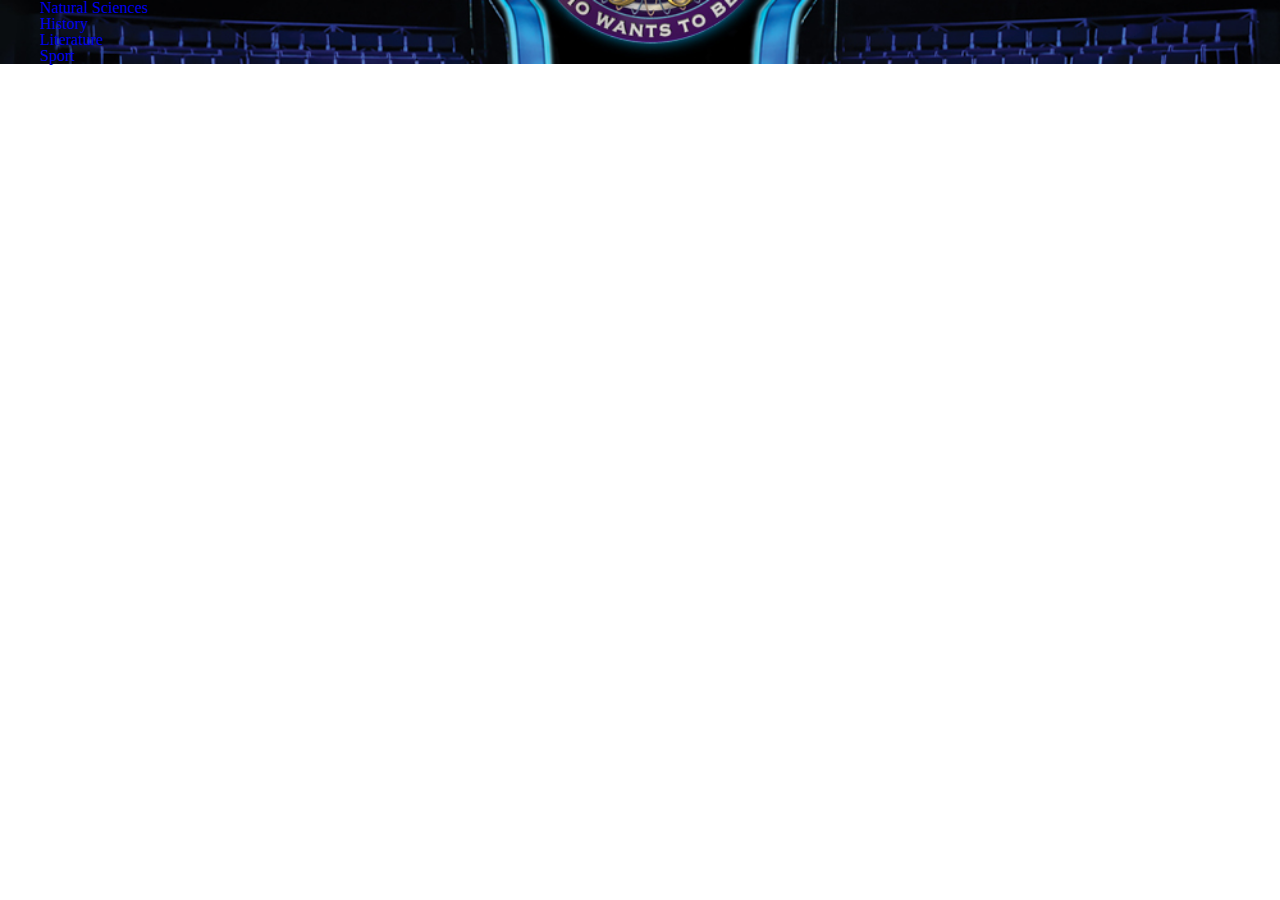
==== cathegory.html @ 408fe04a "RULES" ====
<!DOCTYPE html>
<html lang="en">

<head>
    <meta charset="UTF-8">
    <meta name="viewport" content="width=device-width, initial-scale=1.0">
    <title>Cathegory-Millionaire</title>
    <link rel="stylesheet" href="./style/reset.css">
    <link rel="stylesheet" href="./style/common.css">
    <link rel="stylesheet" href="./style/cathegory.css">
</head>

<body>
    <div class="wrapper wrapper--cathegory">
        <main>
            <div class="conteiner main-wrapper">
               <ul id="cathegory">

               </ul> 
            </div>
        </main>
    </div>
    <script src="./script/data.js"></script>
    <script src="./script/cathegory.js"></script>
</body>

</html>
---- style/common.css ----
body {
    box-sizing: border-box;

}

a {
    text-decoration: none;
    cursor: pointer;
}

button {
    border: none;
    cursor: pointer;

}

.conteiner {
    max-width: 1200px;
    margin: 0 auto;

}

.wrapper {
    min-height: 100%;
    width: 100%;
    background-position: center;
    background-repeat: no-repeat;
    background-size: cover;
}
---- style/cathegory.css ----
.wrapper--cathegory{
    background-image: url(../img/cathegory.jpg);
    
}
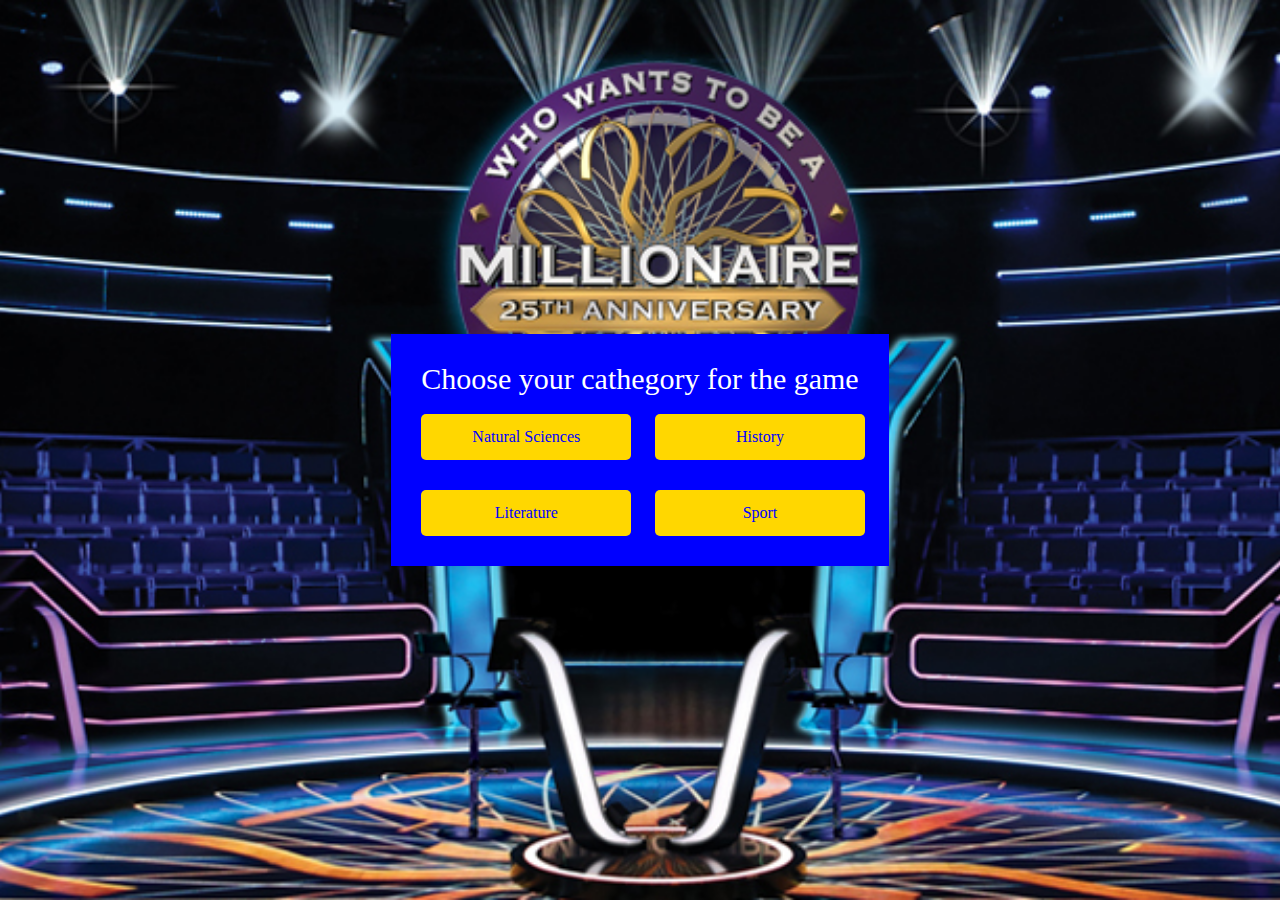
==== commit 59fc457b: "cathegory" ====
--- a/cathegory.html
+++ b/cathegory.html
@@ -13,10 +13,17 @@
 <body>
     <div class="wrapper wrapper--cathegory">
         <main>
-            <div class="conteiner main-wrapper">
+            <div class="conteiner cathegory-wrapper">
+                <div class="cathegory-conteiner">
+
+                
+                <h2 class="cathegory-title">
+                    Choose your cathegory for the game
+                </h2>
                <ul id="cathegory">
 
                </ul> 
+            </div>
             </div>
         </main>
     </div>
--- a/style/common.css
+++ b/style/common.css
@@ -21,7 +21,7 @@
 }
 
 .wrapper {
-    min-height: 100%;
+    min-height: 100vh;
     width: 100%;
     background-position: center;
     background-repeat: no-repeat;
--- a/style/cathegory.css
+++ b/style/cathegory.css
@@ -1,4 +1,47 @@
-.wrapper--cathegory{
+.wrapper--cathegory {
     background-image: url(../img/cathegory.jpg);
-    
+
 }
+
+#cathegory {
+    display: grid;
+    grid-template-columns: repeat(2, 1fr);
+    gap: 30px;
+    margin-top: 20px;
+
+
+}
+
+.cathegory-wrapper {
+    /* background: blue;
+    padding: 30px; */
+    margin: 0 auto;
+    max-width: 800px;
+    display: flex;
+    justify-content: center;
+    align-items: center;
+    height: 100vh;
+
+}
+
+.cathegory-wrapper h2 {
+    color: #fff;
+    font-size: 30px;
+
+}
+
+.cathegory-conteiner {
+    background: blue;
+    padding: 30px;
+}
+
+#cathegory a {
+    color: blue;
+    background-color: gold;
+    text-align: center;
+    display: inline-block;
+    padding: 15px 30px;
+    max-width: 150px;
+    width: 100%;
+    border-radius: 5px;
+}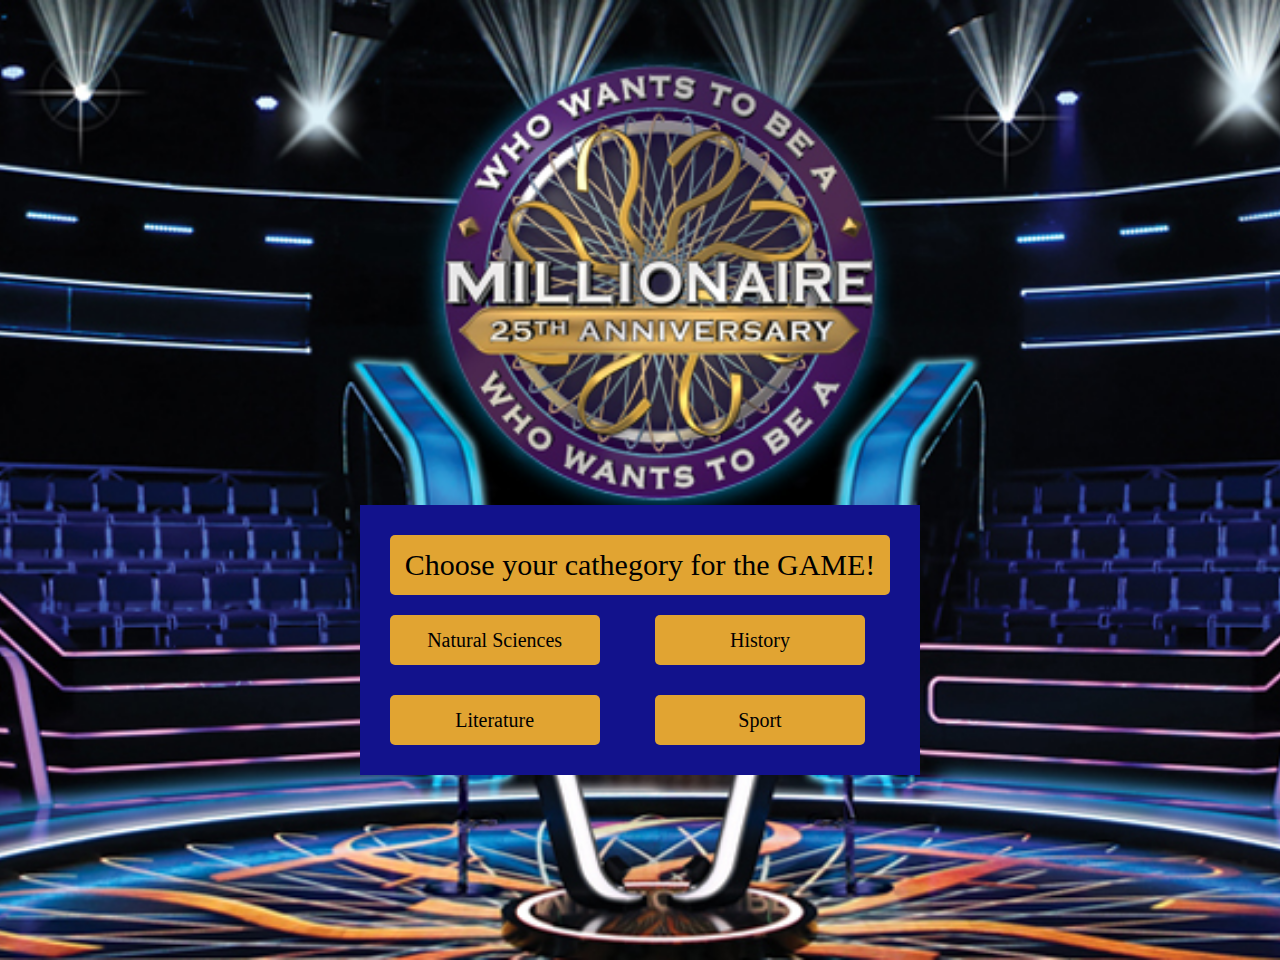
==== commit f076b1cc: "millimaire-full-project" ====
--- a/cathegory.html
+++ b/cathegory.html
@@ -18,7 +18,7 @@
 
                 
                 <h2 class="cathegory-title">
-                    Choose your cathegory for the game
+                    Choose your cathegory for the GAME!
                 </h2>
                <ul id="cathegory">
 
@@ -27,8 +27,14 @@
             </div>
         </main>
     </div>
+    <audio id="lets-play" src="https://millionaire-school.netlify.com/sounds/lets_play.mp3"></audio>
+    <audio id="easy" src="https://millionaire-school.netlify.com/sounds/easy.mp3"></audio>
+    <audio id="wrongAnswer" src="https://millionaire-school.netlify.com/sounds/wrong_answer.mp3"></audio>
+    <audio id="correctAnswer" src="https://millionaire-school.netlify.com/sounds/correct_answer.mp3"></audio>
     <script src="./script/data.js"></script>
-    <script src="./script/cathegory.js"></script>
+    <script src="./script/chooseCathegory.js"></script>
+   
+   
 </body>
 
 </html>--- a/style/cathegory.css
+++ b/style/cathegory.css
@@ -13,35 +13,41 @@
 }
 
 .cathegory-wrapper {
-    /* background: blue;
-    padding: 30px; */
+    padding: 30px;
     margin: 0 auto;
     max-width: 800px;
     display: flex;
     justify-content: center;
     align-items: center;
     height: 100vh;
+    
 
 }
 
 .cathegory-wrapper h2 {
-    color: #fff;
+    color: #000;
     font-size: 30px;
+    background-color:rgb(225, 164, 50) ;
+    border-radius: 5px; 
+    padding: 15px;
 
 }
 
 .cathegory-conteiner {
-    background: blue;
+    background: rgb(18, 18, 140);
     padding: 30px;
+    margin-top: 320px;
+
 }
 
 #cathegory a {
-    color: blue;
-    background-color: gold;
+    color: #000;
+    background-color: rgb(225, 164, 50);
     text-align: center;
     display: inline-block;
     padding: 15px 30px;
     max-width: 150px;
     width: 100%;
     border-radius: 5px;
+    font-size: 20px;
 }